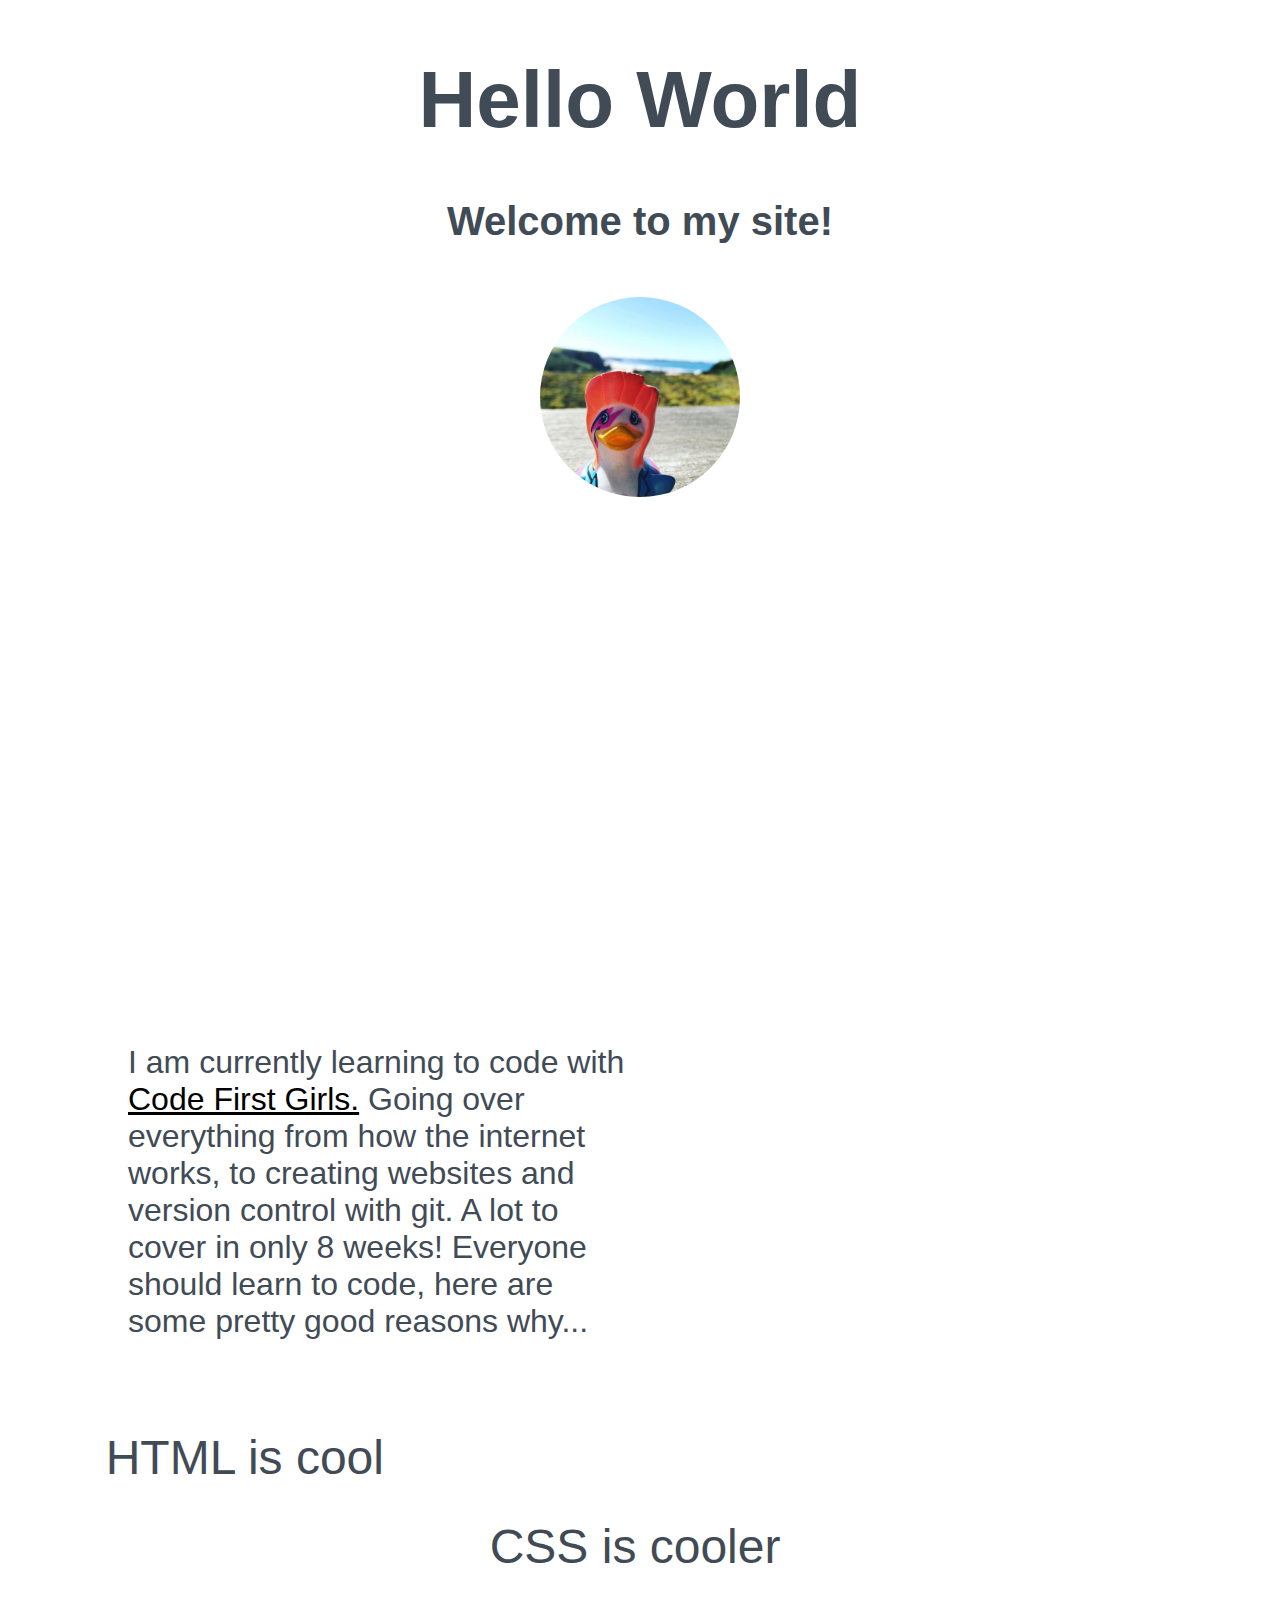
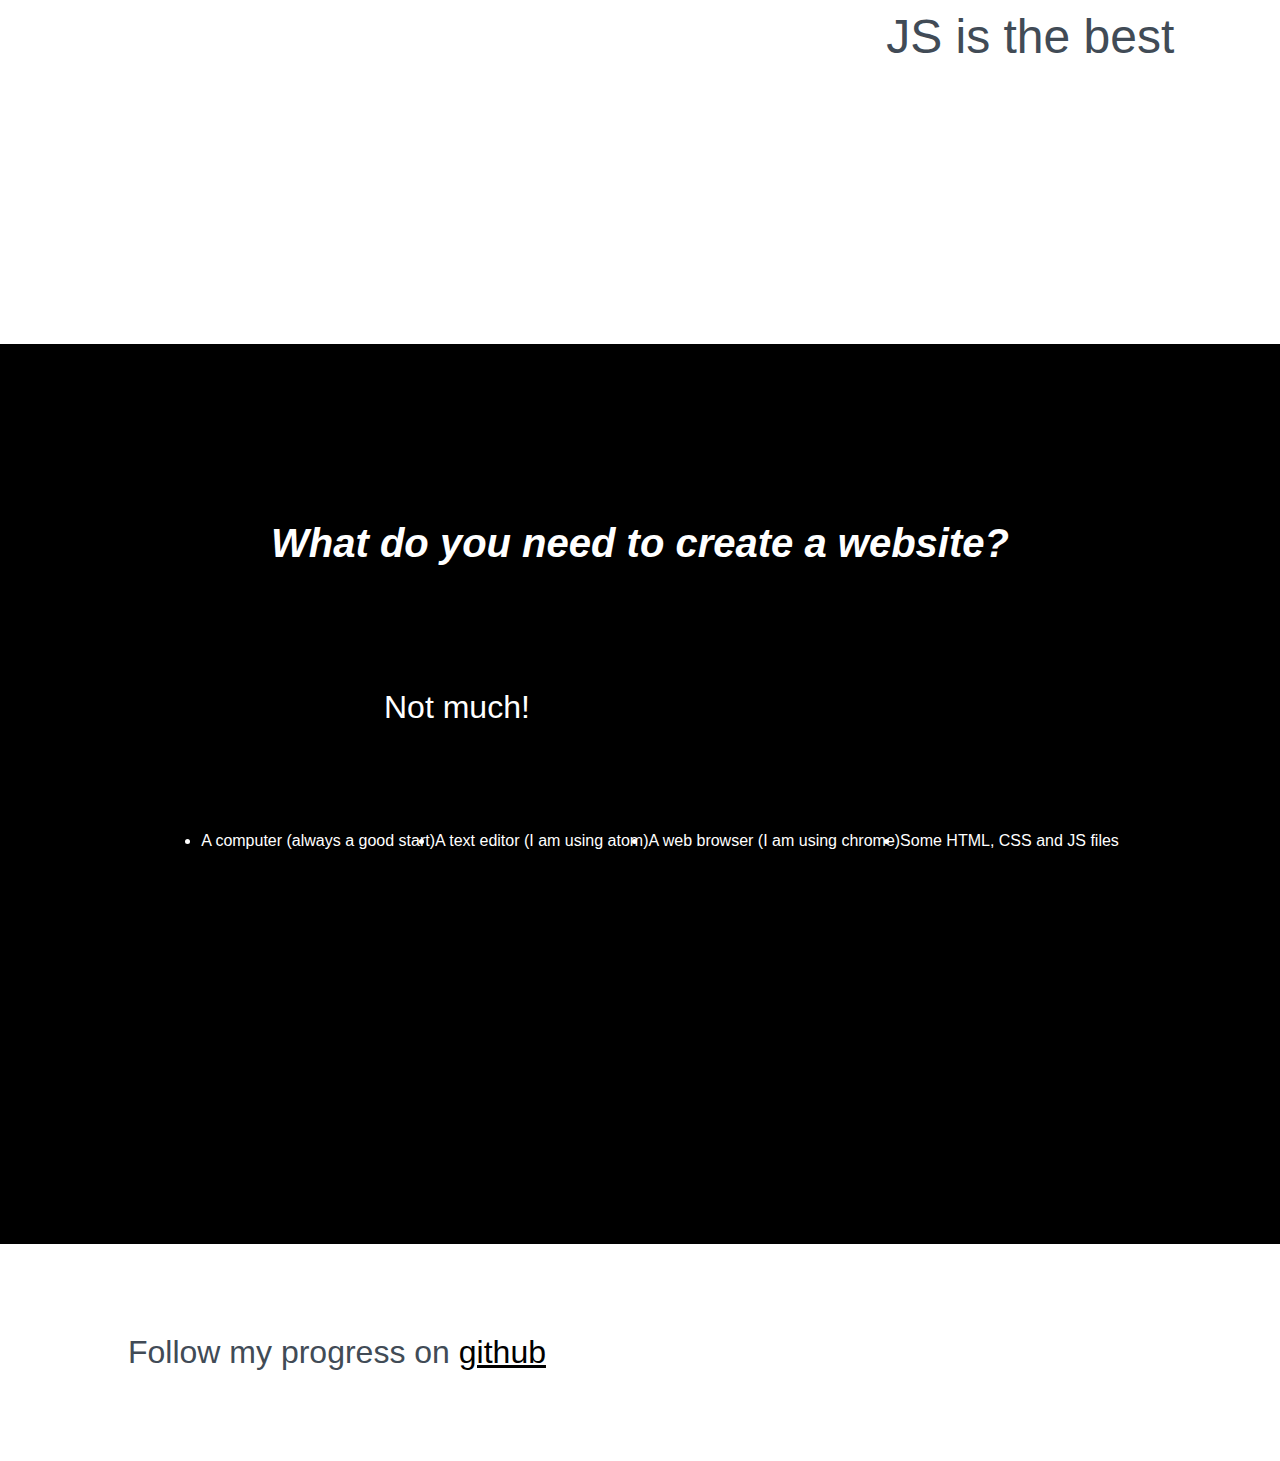
==== index.html @ 5674bc00 "Initial commit" ====
<!DOCTYPE html>
<head>
  <title>Solution</title>
  <link rel="stylesheet" href="css/styles.css">
</head>

<body>
  <div>
    <h1>Hello World</h1>

    <h2>Welcome to my site!</h2>

    <img src="./duck.jpg" alt="duck" height="200" width="200">
  </div>
  <div>
    <p>I am currently learning to code with <a href="https://www.codefirstgirls.org.uk/" target="_blank">Code First Girls.</a> Going over everything from how the
internet works, to creating websites and version control with git. A lot to cover in only 8 weeks!
Everyone should learn to code, here are some pretty good reasons why...</p>
    <ol>
      <li>HTML is cool</li>
      <li id="lower">CSS is cooler</li>
      <li id="lowest">JS is the best</li>
    </ol>
  </div>
  <div class="contrast">
    <h2><em>What do you need to create a website?</em></h2>

    <p>Not much!<br>
      <ul>
        <li>A computer (always a good start)</li>
        <li>A text editor (I am using atom)</li>
        <li>A web browser (I am using chrome)</li>
        <li>Some HTML, CSS and JS files</li>
      </ul><br><br><br>
    </p>
  </div>

  <p>Follow my progress on <a href="https://github.com/sarahhayle" target="_blank">github</a></p>
</body>
---- css/styles.css ----
body {
  color: rgb(65,75,86);
  font-family: arial;
  margin: 0px;
}
div {
  min-height: 100vh;
  width: 100vw;
}
h1, h2 {
  text-align: center;
}
h1 {
  font-size: 5em;
}
h2 {
  font-size: 2.5em;
}
img {
  display: flex;
  padding: 20px; /* to make the image bigger*/
  margin: 0 auto;
  border-radius: 130px; /*to make the image a circle*/
}
p {
  width: 40%;
  margin: 10vh 10vw;
  font-size: 2em;
}
a {
  color: rgb(0,0,0);
}
ol {
  list-style: none;
  padding: 0;
  margin-bottom: 10%;
  font-size: 3em;
  display: flex;
  justify-content: space-evenly;
}
li#lower { /* "#" to specify id, "." to specify class*/
  margin-top: 7%;
}
li#lowest {
  margin-top: 14%;
}
div.contrast {
  background-color: rgb(0,0,0);
  color: rgb(255,255,255);
  display: flex;
  justify-content: center;
  align-items: center;
  flex-direction: column;
}
ul {
  list
  -style: none;
  display: flex
}
li {
margin: 0 20px
transition: 0.6s ease;
}
li:hover {
font-size: 1.2em;
transition: 0.6s ease;
}
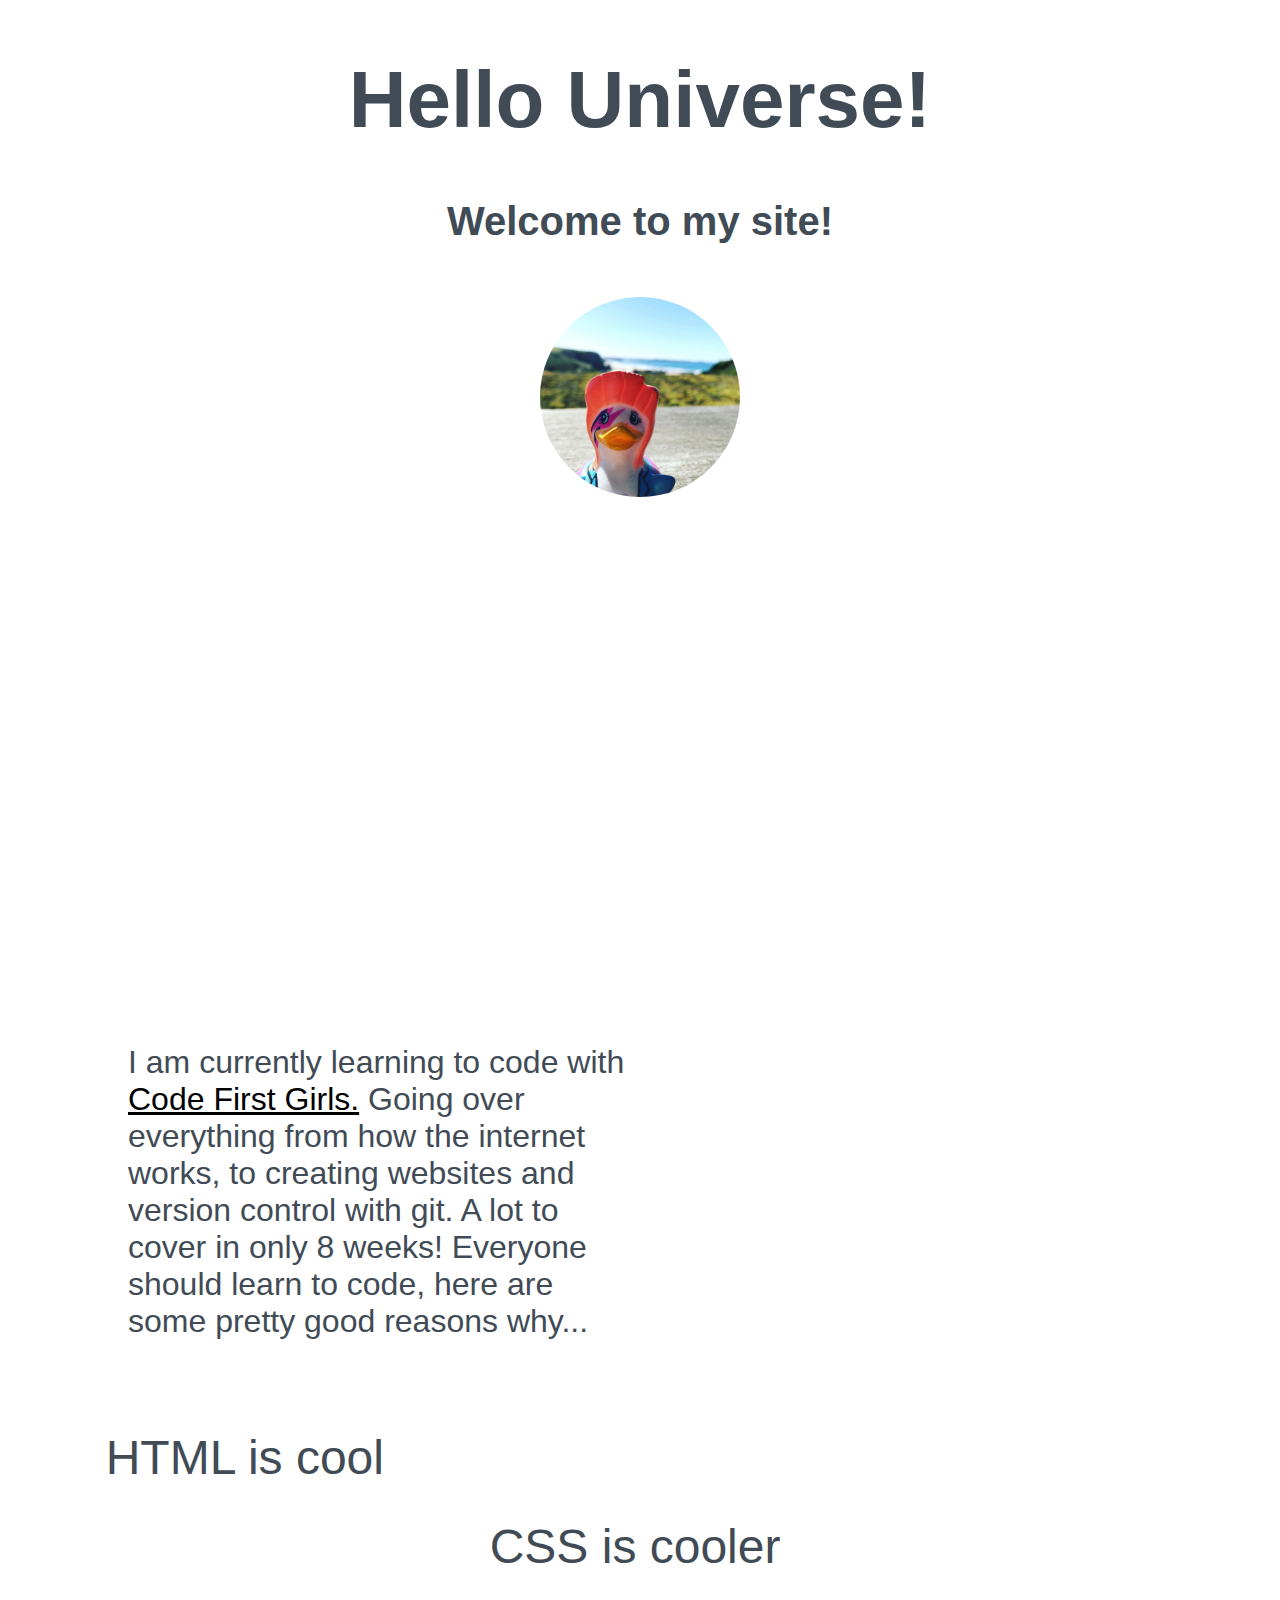
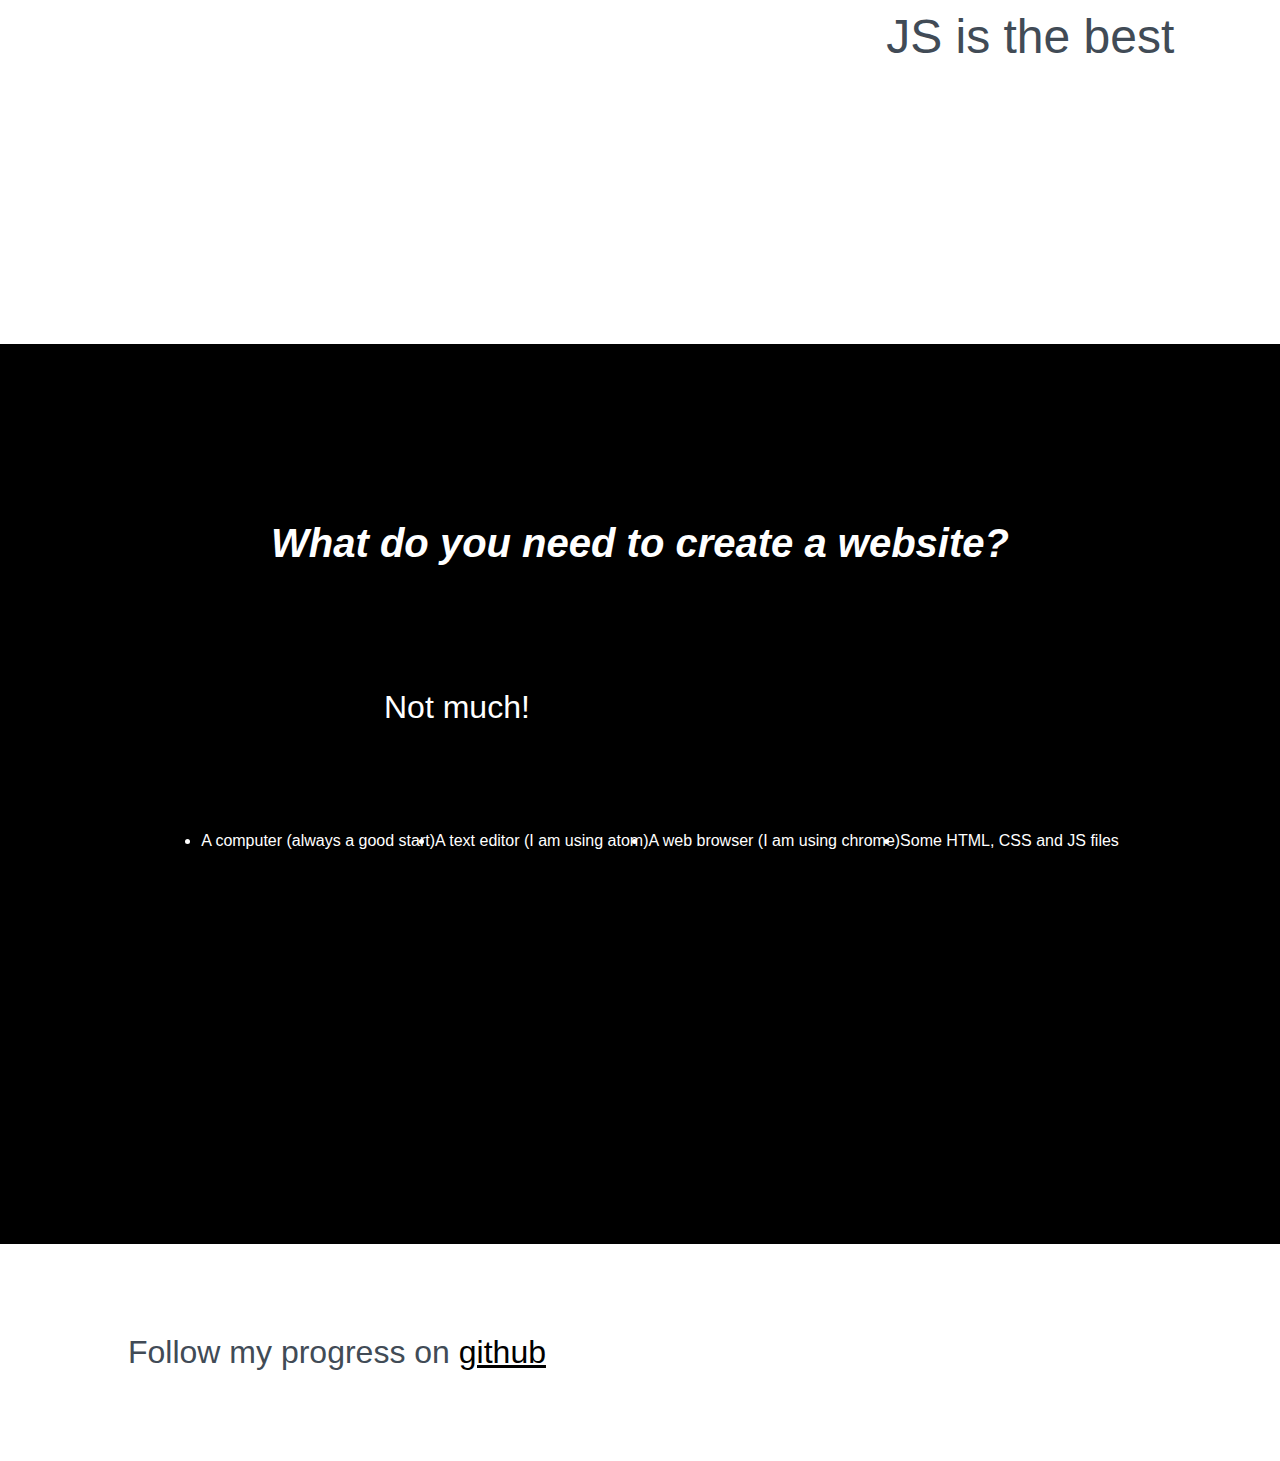
==== commit c8d6558f: "Update heading" ====
--- a/index.html
+++ b/index.html
@@ -6,7 +6,7 @@
 
 <body>
   <div>
-    <h1>Hello World</h1>
+    <h1>Hello Universe!</h1>
 
     <h2>Welcome to my site!</h2>
 
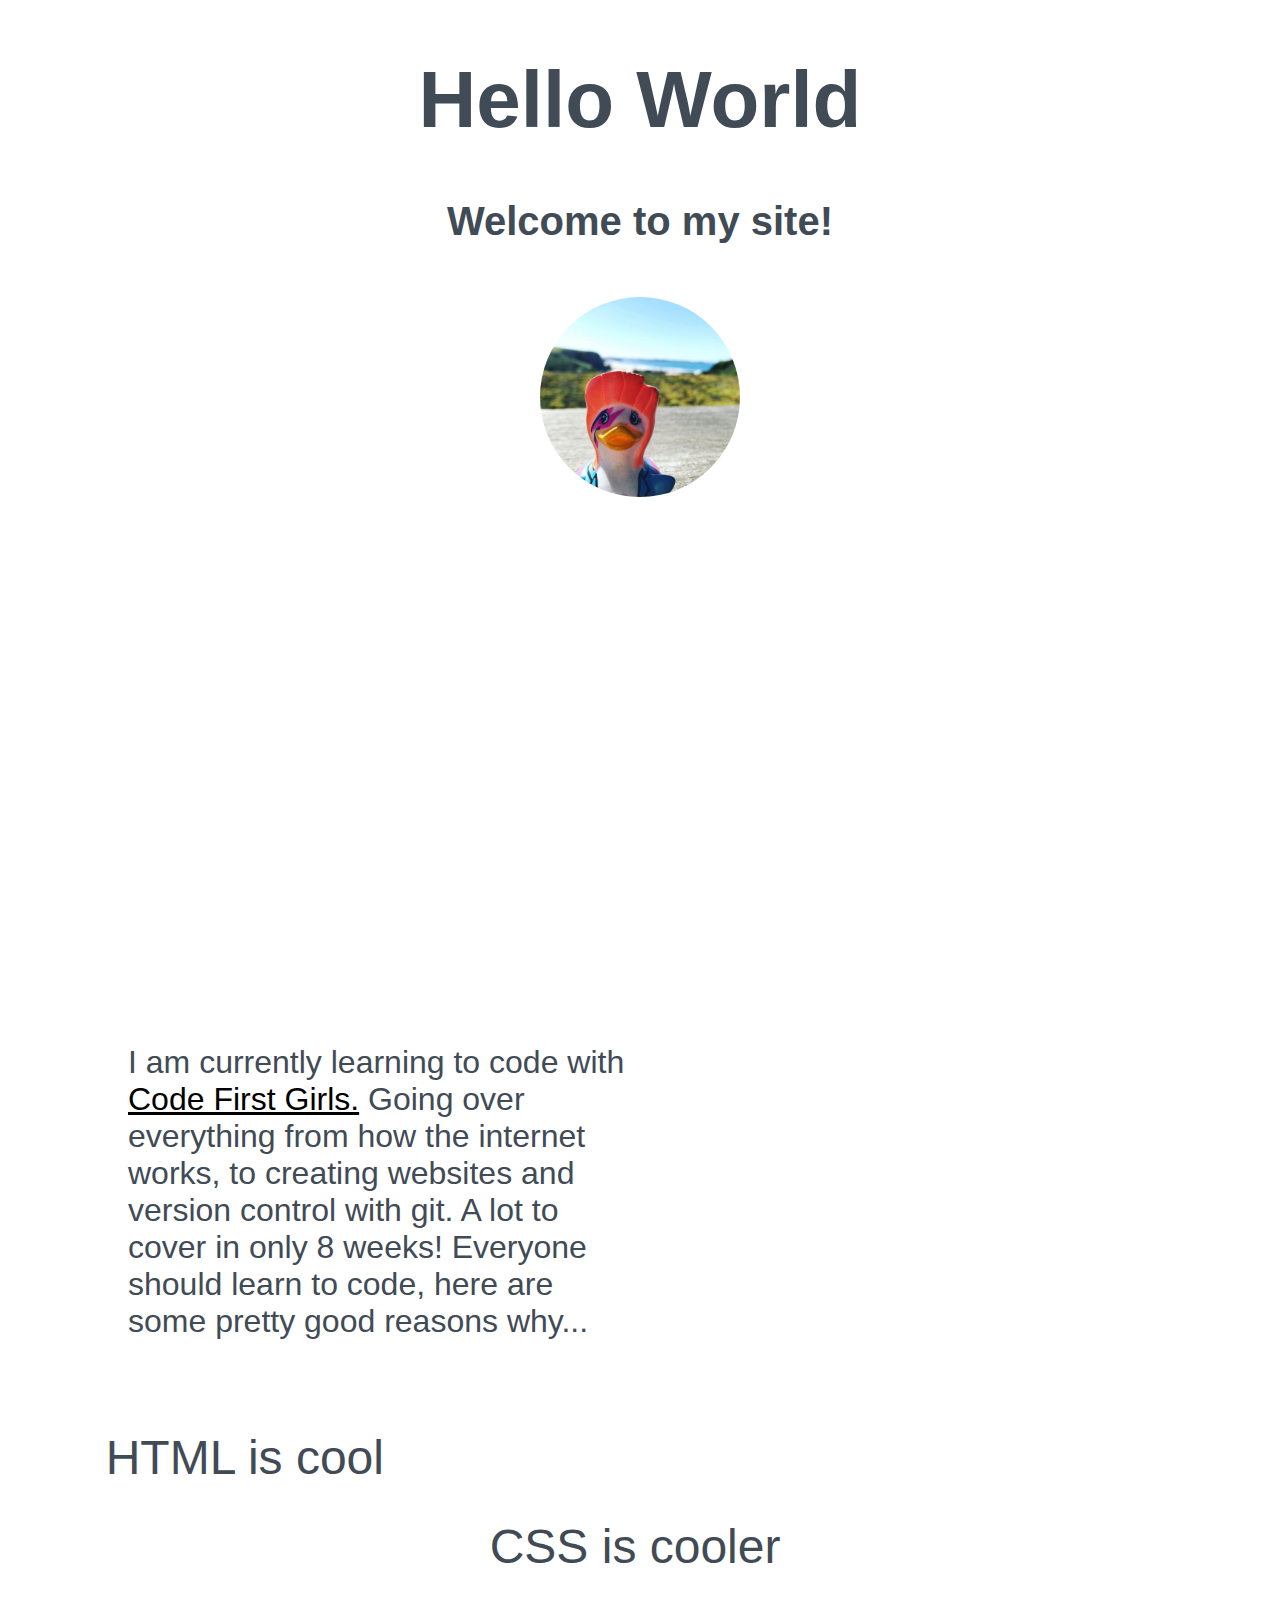
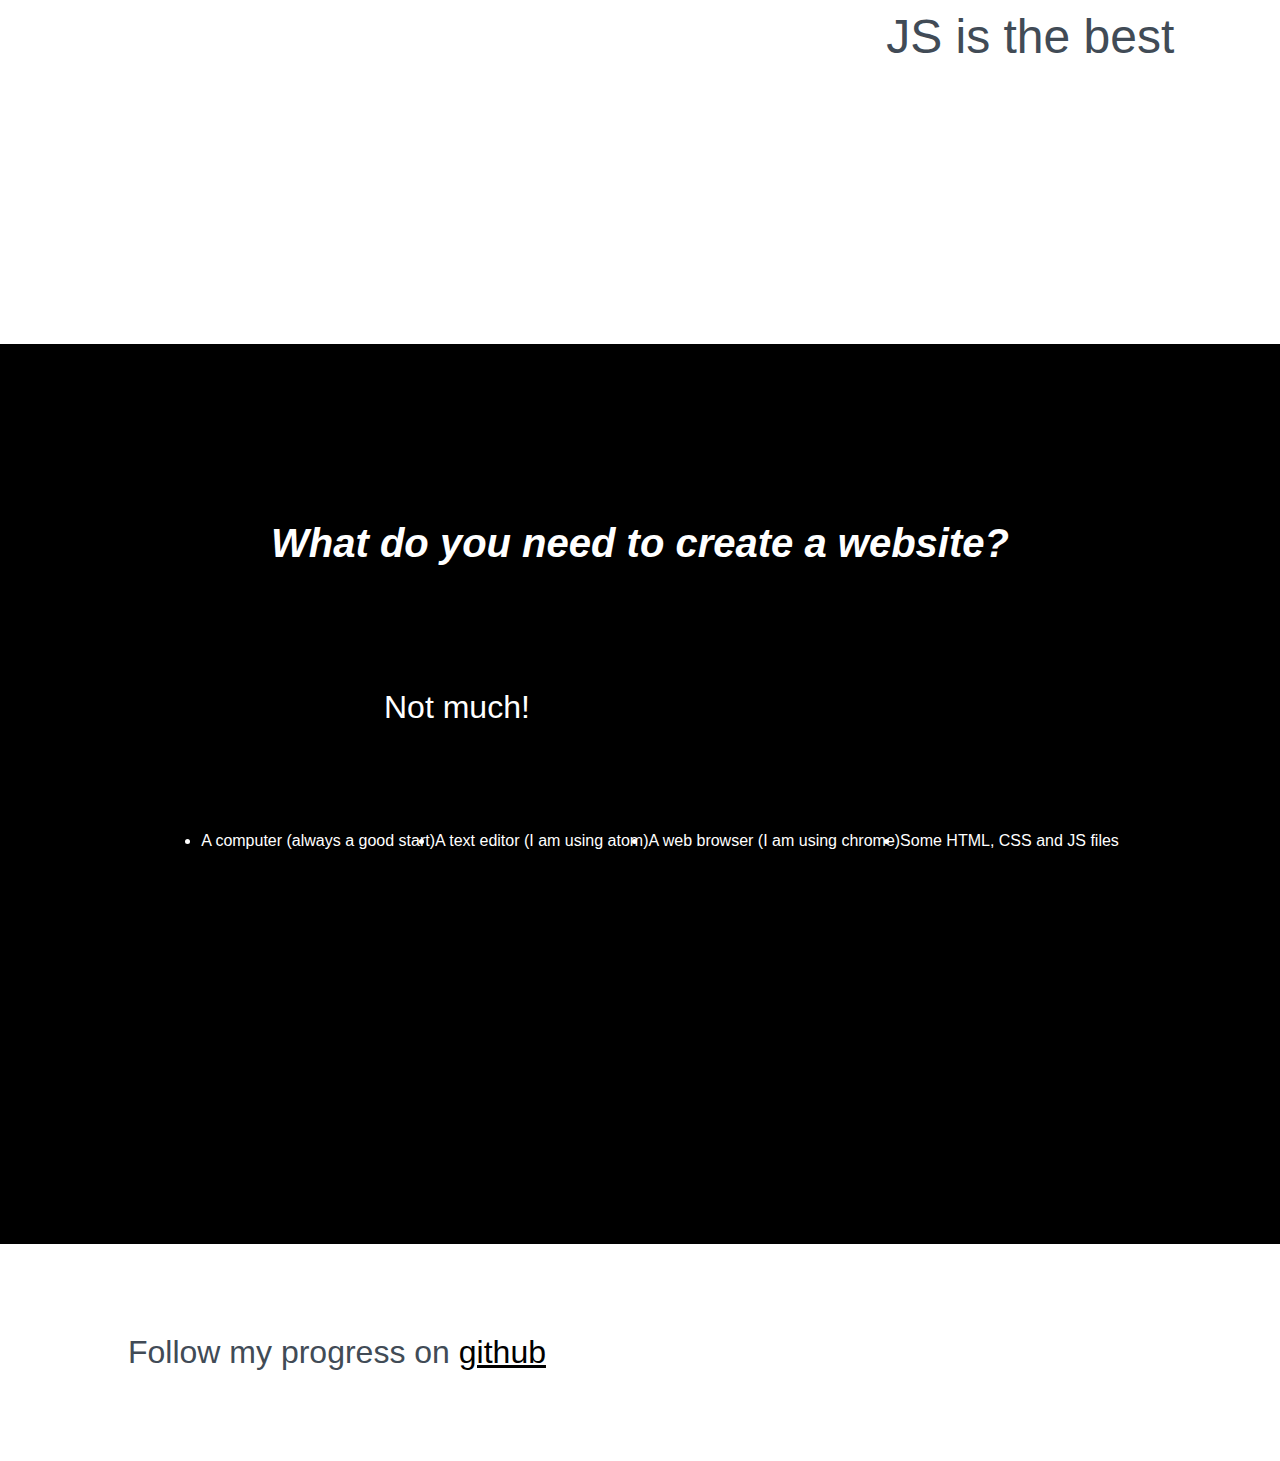
==== commit aacb38eb: "Revert "Update heading"" ====
--- a/index.html
+++ b/index.html
@@ -6,7 +6,7 @@
 
 <body>
   <div>
-    <h1>Hello Universe!</h1>
+    <h1>Hello World</h1>
 
     <h2>Welcome to my site!</h2>
 
